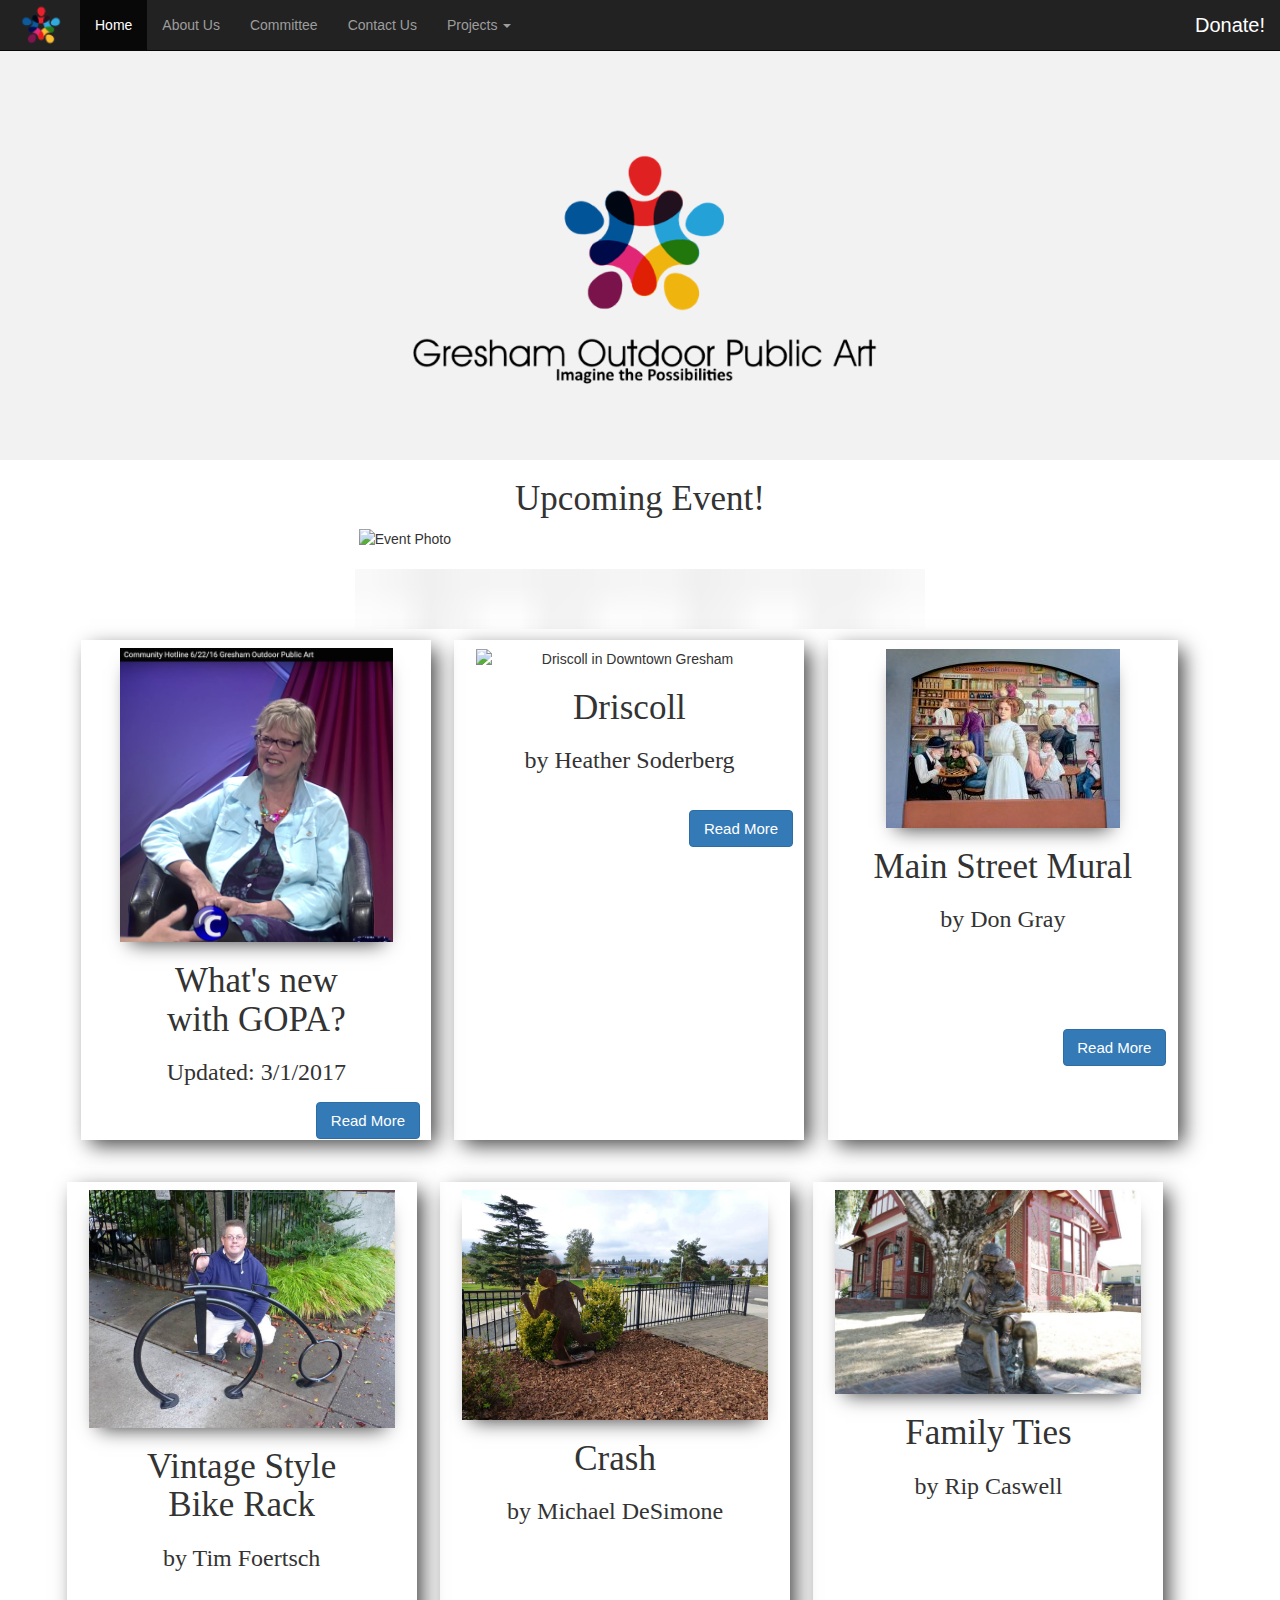
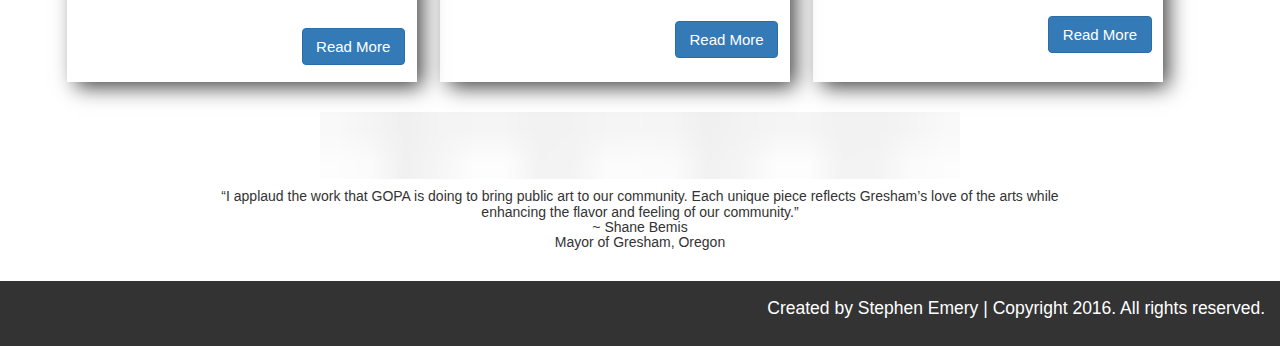
==== index.html @ 6e21274d "Add web optimized images." ====
<!DOCTYPE html>
<html lang="en">
  <head>
    <meta charset="utf-8">
    <meta http-equiv="X-UA-Compatible" content="IE=edge">
    <meta name="viewport" content="width=device-width, initial-scale=1">
    <title>GOPA</title>

    <!-- Bootstrap -->
    <link href="css/bootstrap.min.css" rel="stylesheet">
    <!-- Custom CSS Styling -->
    <link href="css/styles.css" rel="stylesheet">

    <!-- Favicon -->
    <link rel="shortcut icon" href="favicon.ico" type="image/x-icon">
    <link rel="icon" href="favicon.ico" type="image/x-icon">

    <!-- jQuery -->
    <script src="js/jquery-3.1.0.min.js"></script>
    <!-- Bootstrap JS (necessary for Bootstrap's JavaScript plugins) -->
    <script src="js/bootstrap.min.js"></script>
    <!-- Custom JS -->
    <script src="js/scripts.js"></script>

  </head>
  <body>
    <!-- Start Navbar -->
    <nav class="navbar navbar-default navbar-fixed-top navbar-inverse">
      <div class="container-fluid">
        <!-- Brand and toggle get grouped for better mobile display -->
        <div class="navbar-header">
          <button type="button" class="navbar-toggle collapsed" data-toggle="collapse" data-target="#bs-example-navbar-collapse-1" aria-expanded="false">
            <span class="sr-only">Toggle navigation</span>
            <span class="icon-bar"></span>
            <span class="icon-bar"></span>
            <span class="icon-bar"></span>
          </button>
          <a class="navbar-brand" href="index.html" id="icon"><img src="img/icon.png" alt="GOPA Icon" /></a>
        </div>

        <!-- Collect the nav links, forms, and other content for toggling -->
        <div class="collapse navbar-collapse" id="bs-example-navbar-collapse-1">
          <ul class="nav navbar-nav">
            <li class="active"><a href="index.html">Home <span class="sr-only">(current)</span></a></li>
            <li><a href="about.html">About Us</a></li>
            <li><a href="committee.html">Committee</a></li>
            <li><a href="contact.html">Contact Us</a></li>
            <li class="dropdown">
              <a href="#" class="dropdown-toggle" data-toggle="dropdown" role="button" aria-haspopup="true" aria-expanded="false">Projects <span class="caret"></span></a>
              <ul class="dropdown-menu">
                <li><a href="driscoll.html">Driscoll</a></li>
                <li><a href="mural.html">Main Street Mural</a></li>
                <li><a href="bikerack.html">Vintage Style Bike Rack</a></li>
                <li><a href="crash.html">Crash</a></li>
                <li><a href="familyties.html">Family Ties</a></li>
                <li role="separator" class="divider"></li>
                <li><a href="whatsnewwithgopa.html">What's new with GOPA?</a></li>
              </ul>
            </li>
          </ul>
          <ul class="nav navbar-nav navbar-right">
            <li><a href="donate.html" id="donate">Donate!</a></li>
          </ul>
        </div><!-- /.navbar-collapse -->
      </div><!-- /.container-fluid -->
    </nav>
    <!-- End Navbar -->

    <!-- Start Header -->
    <div id="header">
    </div>
    <!-- End Header -->

    <!-- Start Body -->
    <div class="container">
      <div class="row"> <!-- Start Events Section-->
        <div class="col-md-2"></div>
        <div class="col-md-8" id="event">
          <h2 class="text-center">Upcoming Event!</h2>
          <img src="img/funkyjunque.png" alt="Event Photo" id="event-photo" />
          <br>
        </div>
        <div class="col-md-2"></div>
      </div><!-- End Events Section -->
      <img src="img/divider.png" alt="Page Divider" id="divider"/>
      <!-- Projects Section-->
      <div class="col-md-4 text-center">
        <img src="img/judyonhotline.png" alt="Photo of Judy on Community Hotline" />
        <h2>What's new <br>with GOPA?</h2>
        <h3>Updated: 3/1/2017</h3>
        <a href="whatsnewwithgopa.html" class="btn btn-primary">Read More</a>
      </div>
      <div class="row">
        <div class="col-md-4 text-center">
          <img src="img/driscoll.jpg" alt="Driscoll in Downtown Gresham" />
          <h2>Driscoll</h2>
          <h3>by Heather Soderberg</h3>
          <br>
          <a href="driscoll.html" class="btn btn-primary">Read More</a>
        </div>
        <div class="col-md-4 text-center">
          <img src="img/mural.jpg" alt="Photo of Mural on Main Street" />
          <h2>Main Street Mural</h2>
          <h3>by Don Gray</h3>
          <br>
          <br>
          <br>
          <br>
          <a href="mural.html" class="btn btn-primary">Read More</a>
        </div>
        <div class="col-md-4 text-center">
          <img src="img/bikerack.jpg" alt="Bike Rack in Downtown Gresham" />
          <h2>Vintage Style<br>Bike Rack</h2>
          <h3>by Tim Foertsch</h3>
          <br>
          <br>
          <a href="bikerack.html" class="btn btn-primary">Read More</a>
        </div>
        <div class="col-md-4 text-center">
          <img src="img/crash.jpg" alt="Crash Statue in Downtown Gresham" />
          <h2>Crash</h2>
          <h3>by Michael DeSimone</h3>
          <br>
          <br>
          <br>
          <br>
          <a href="crash.html" class="btn btn-primary">Read More</a>
        </div>
        <div class="col-md-4 text-center">
          <img src="img/familyties.jpg" alt="Family Ties in Downtown Gresham" />
          <h2>Family Ties</h2>
          <h3>by Rip Caswell</h3>
          <br>
          <br>
          <br>
          <br>
          <br>
          <a href="familyties.html" class="btn btn-primary">Read More</a>
        </div>
      </div><!-- row div close -->
    </div><!-- container div close -->

    <img src="img/divider.png" alt="Page Divider" id="divider"/>
    <div class="row"> <!-- Start Quotes Section-->
      <div class="col-md-2"></div>
      <div class="col-md-8" id="quote">
        <h5 class="text-center">“I applaud the work that GOPA is doing to bring    public art to our community. Each unique piece reflects Gresham’s love of the arts while enhancing the flavor and feeling of our community.”
          <br>
        ~ Shane Bemis
          <br>
          Mayor of Gresham, Oregon
        </h5>
      </div>
      <div class="col-md-2"></div>
    </div><!-- End Quotes Section -->
    <br>
    <!-- End Body -->

    <!-- Footer -->
    <div class="footer">
      <p class="text-right">Created by Stephen Emery | Copyright 2016. All rights reserved.</p>
    </div>
    <!-- End Footer -->
  </body>
</html>
---- css/styles.css ----
/*Quick Access Event Code */
/*#event {
  display: none;
}*/

/* Main Code */
#header {
  text-align: center;
  background: url('../img/header.png') no-repeat center;
  background-size: cover;
  padding: 230px;
  color: white;
  -webkit-box-shadow: inset -7px -9px 300px 500px rgba(0,0,0,0.05);
  -moz-box-shadow: inset -7px -9px 300px 500px rgba(0,0,0,0.05);
  box-shadow: inset -7px -9px 300px 500px rgba(0,0,0,0.05);
}

#icon img {
  width: 50px;
}

.navbar-brand {
    height: 50px;
    padding: 2px 15px;
}

h2 {
  font-size: 3.5rem;
  font-family: serif;
}

h1,
#subtitle {
  text-shadow: 1px 2px 0px rgba(0, 0, 0, 1);
}*/

.titlebar {
  display: inline-block;
  margin: auto 0;
  width: 65%;
}

h3 {
  font-family: cursive;
}

/*Column Design*/
.col-md-4 {
  height: 500px;
  width: 350px;
  float: left;
  margin: 1% 1% 30px;
  padding: 5px;
  -webkit-box-shadow: 7px 7px 20px -2px rgba(0,0,0,0.75);
  -moz-box-shadow: 7px 7px 20px -2px rgba(0,0,0,0.75);
  box-shadow: 7px 7px 20px -2px rgba(0,0,0,0.75);
}

.col-md-4 img,
.body img {
  display: block;
  margin: 1% auto 2%;
  max-width: 90%;
  max-height: 60%;
  -webkit-box-shadow: 0px 11px 19px -10px rgba(0,0,0,0.75);
  -moz-box-shadow: 0px 11px 19px -10px rgba(0,0,0,0.75);
  box-shadow: 0px 11px 19px -10px rgba(0,0,0,0.75);
}

.col-md-4 a {
  float: right;
  font-size: 1.5rem;
  padding: 2% 4%;
  margin: 2%;
}

/*Donate Button*/
#donate {
  font-size: 2rem;
  color: #fff;
}

/*Divider*/
#divider {
  display: block;
  margin: 0 auto;
  width: 50%;
}

#event-photo {
  max-width: 900px;
  width: 75%;
  display: block;
  margin: 0 auto;
}


/*Body Setup*/
.body {
  margin: 1.5% 0 30px;
  padding: 3%;
  -webkit-box-shadow: 7px 7px 20px -2px rgba(0,0,0,0.75);
  -moz-box-shadow: 7px 7px 20px -2px rgba(0,0,0,0.75);
  box-shadow: 7px 7px 20px -2px rgba(0,0,0,0.75);
}

p {
  font-size: 1.75rem;
}

.center {
  display: block;
  margin: 0 auto;
}

iframe {
  width: 80%;
  height: 315px;
}

.committee {
  font-family: serif;
}

/* Footer Design */
.footer {
  background-color: #333;
  color: #fff;
  padding: 15px;
}

/* Media Queries: To fix index.html formating. */
@media (min-width: 320px) and (max-width: 409px) {
  .col-md-4 {
    width: 300px;
  }
  .col-md-8 {
    width: 85%;
    padding-left: 15%;
  }
  #header {
    background-size: contain;
    padding: 150px 5px 5px 8px;
  }
}

@media (min-width: 410px) and (max-width: 470px) {
  .col-md-4 {
    margin-left: 10%;
  }
  .col-md-8 {
    width: 85%;
    padding-left: 15%;
  }
  #header {
    background-size: contain;
    padding: 200px 5px 5px 8px;
  }
}

@media (min-width: 470px) and (max-width: 729px) {
  .col-md-4 {
    margin-left: 20%
  }
  .col-md-8 {
    width: 85%;
    padding-left: 15%;
  }
}

@media (min-width: 991px) and (max-width: 1199px) {
  .col-md-4:nth-child(odd) {
    margin-left: 10%
  }
  .col-md-8 {
    width: 85%;
    padding-left: 15%;
  }
}
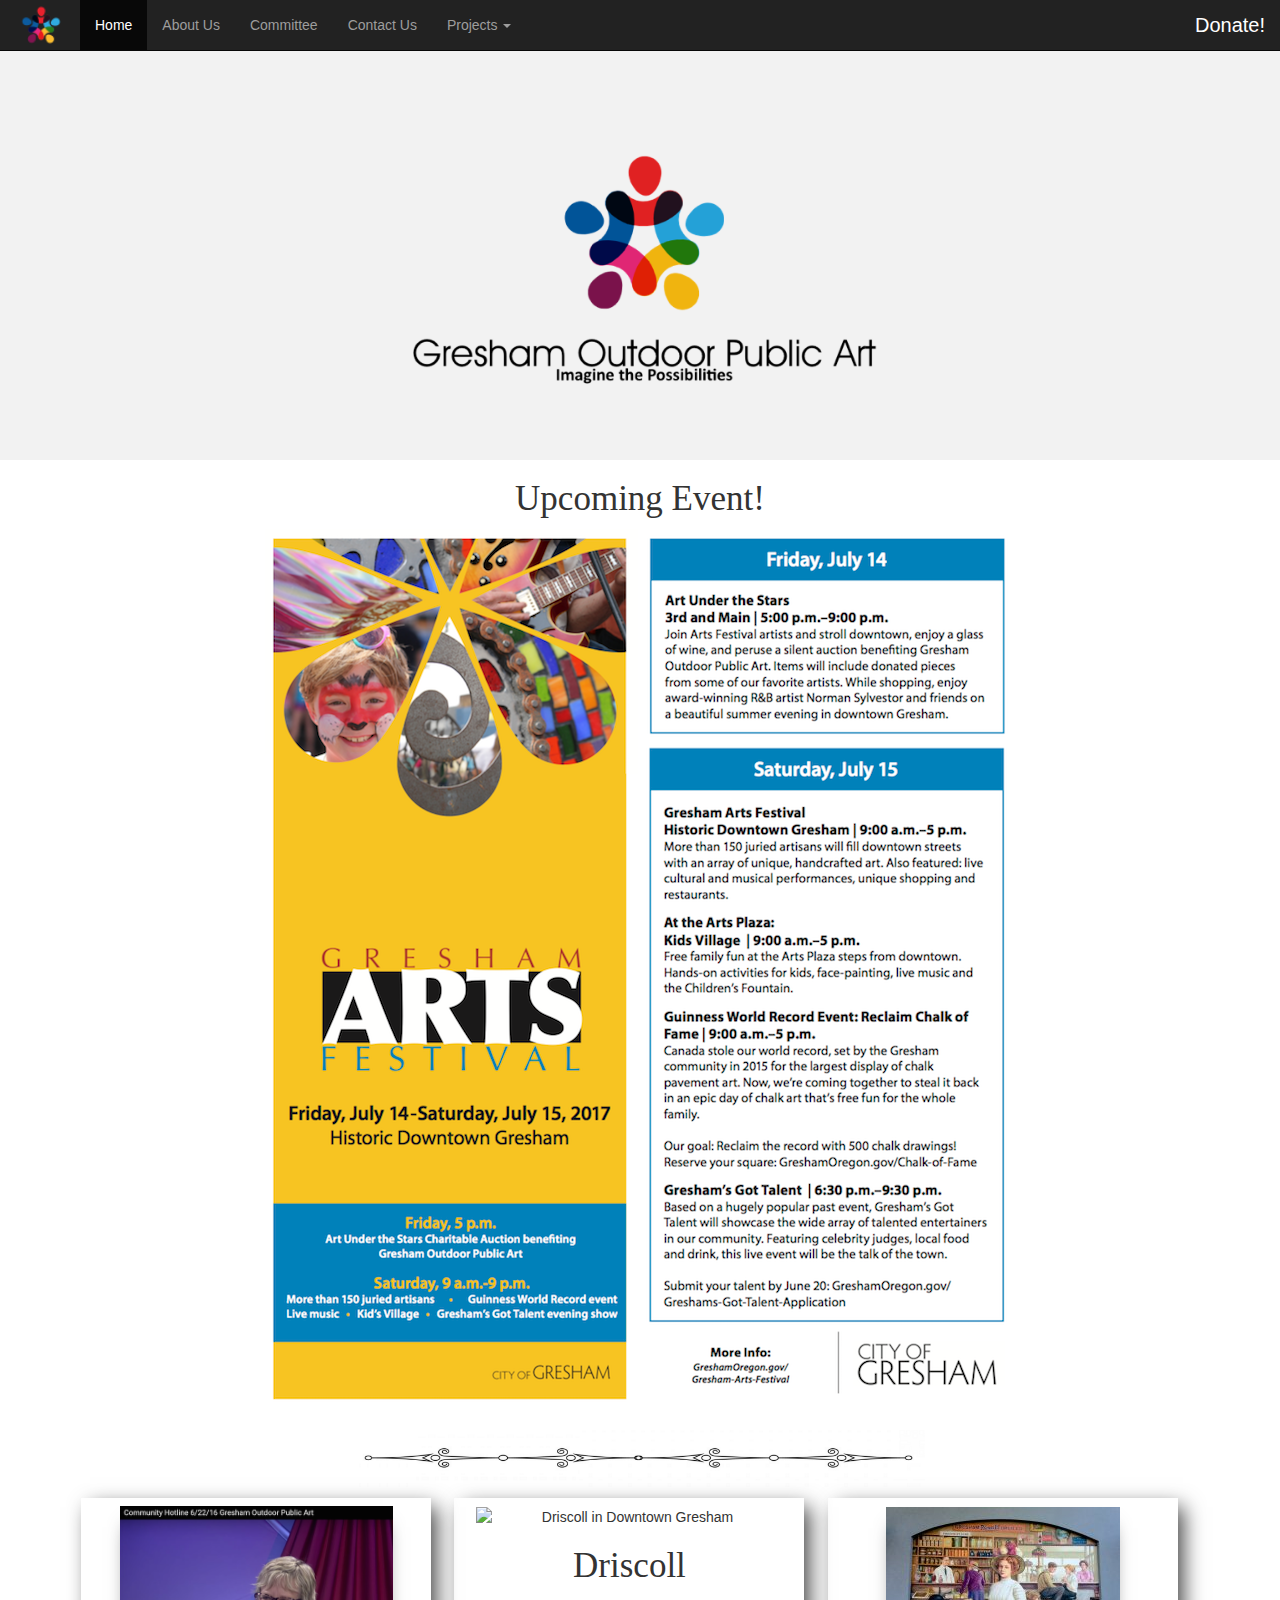
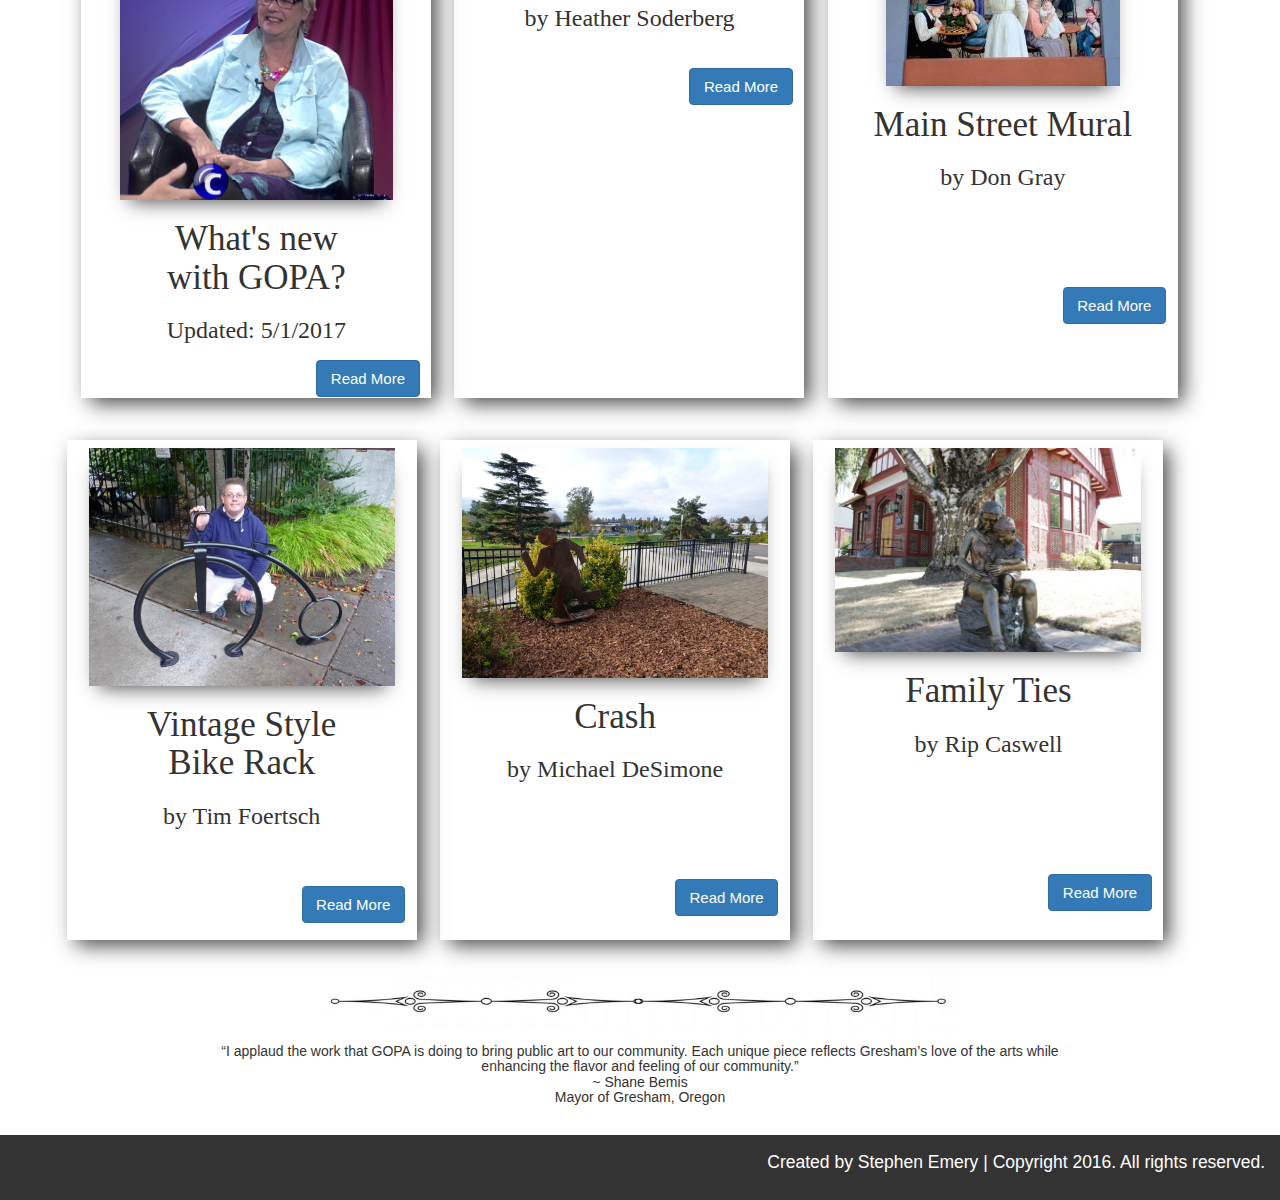
==== commit a9226f5e: "Update event photo." ====
--- a/index.html
+++ b/index.html
@@ -77,7 +77,7 @@
         <div class="col-md-2"></div>
         <div class="col-md-8" id="event">
           <h2 class="text-center">Upcoming Event!</h2>
-          <img src="img/funkyjunque.png" alt="Event Photo" id="event-photo" />
+          <img src="img/artsfestivalsmall.png" alt="Event Photo" id="event-photo" />
           <br>
         </div>
         <div class="col-md-2"></div>
@@ -87,7 +87,7 @@
       <div class="col-md-4 text-center">
         <img src="img/judyonhotline.png" alt="Photo of Judy on Community Hotline" />
         <h2>What's new <br>with GOPA?</h2>
-        <h3>Updated: 3/1/2017</h3>
+        <h3>Updated: 5/1/2017</h3>
         <a href="whatsnewwithgopa.html" class="btn btn-primary">Read More</a>
       </div>
       <div class="row">
--- a/css/styles.css
+++ b/css/styles.css
@@ -89,7 +89,7 @@
 
 #event-photo {
   max-width: 900px;
-  width: 75%;
+  width: 100%;
   display: block;
   margin: 0 auto;
 }
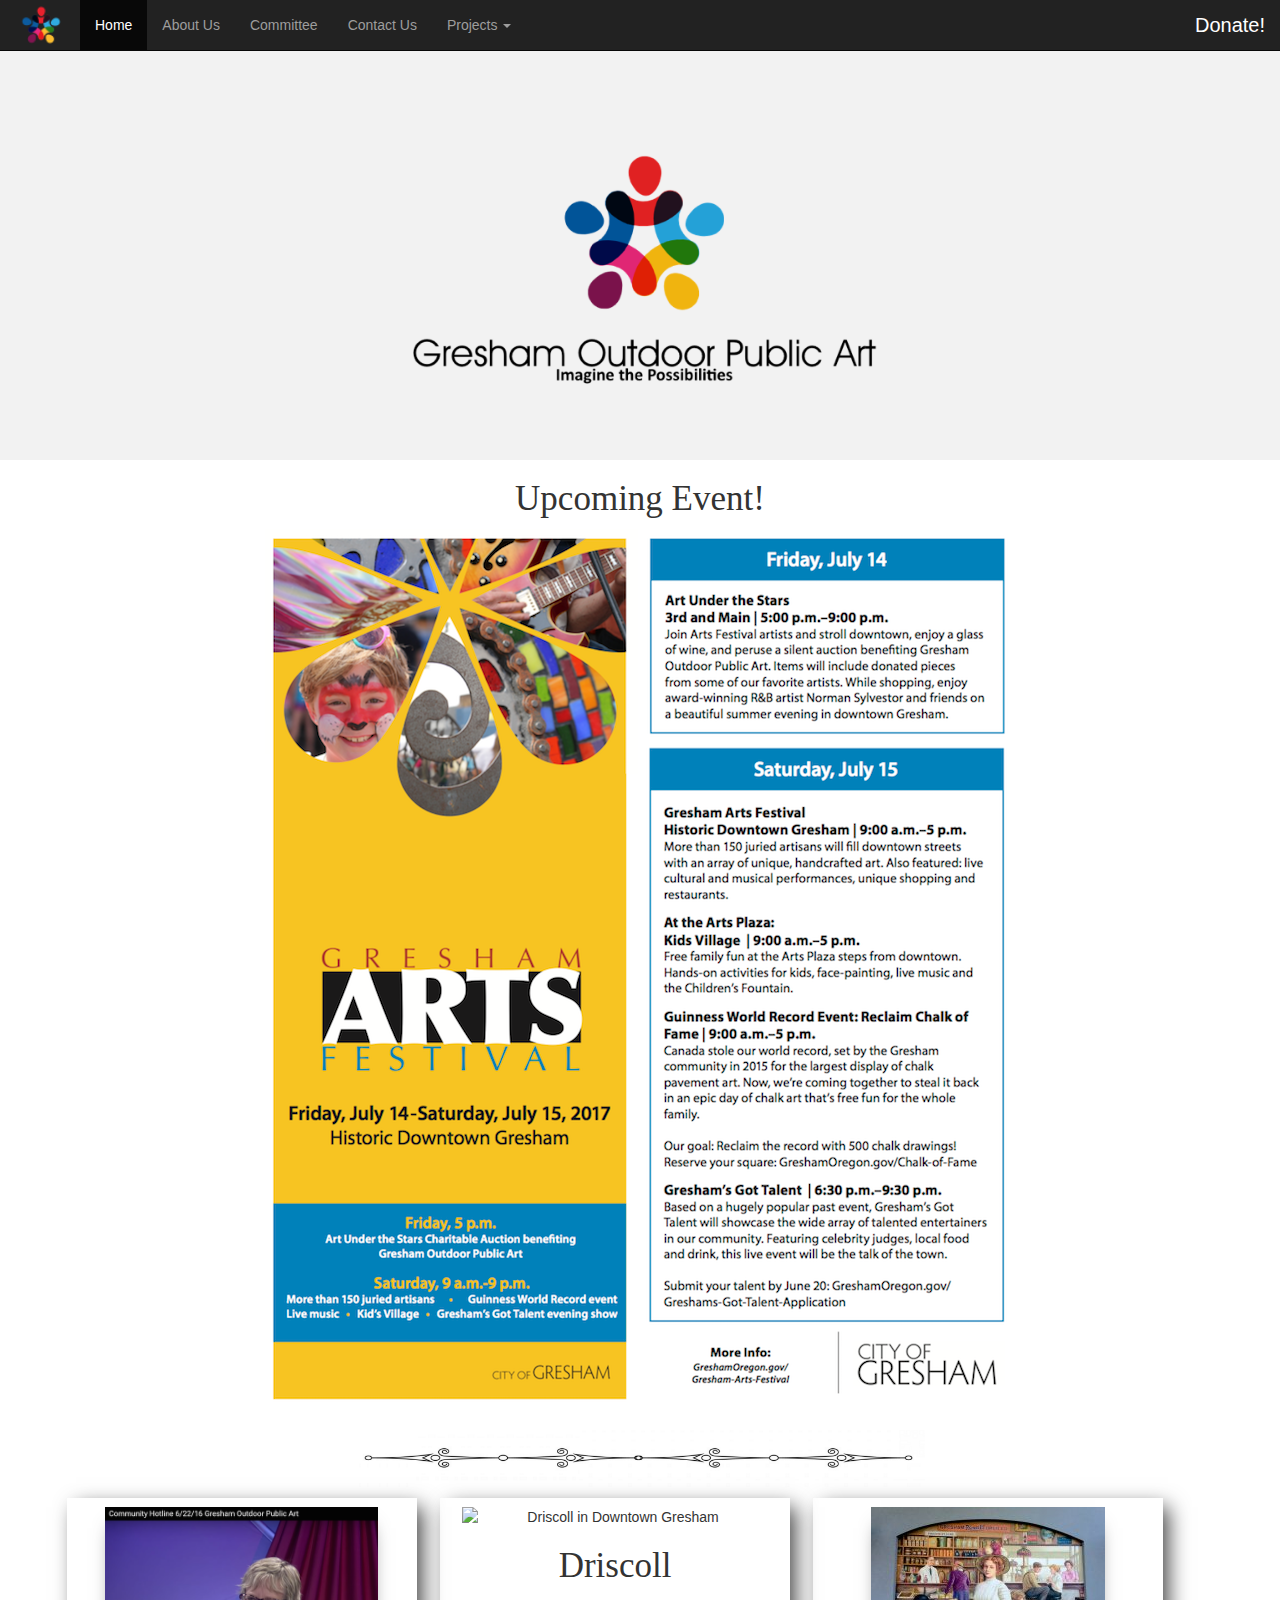
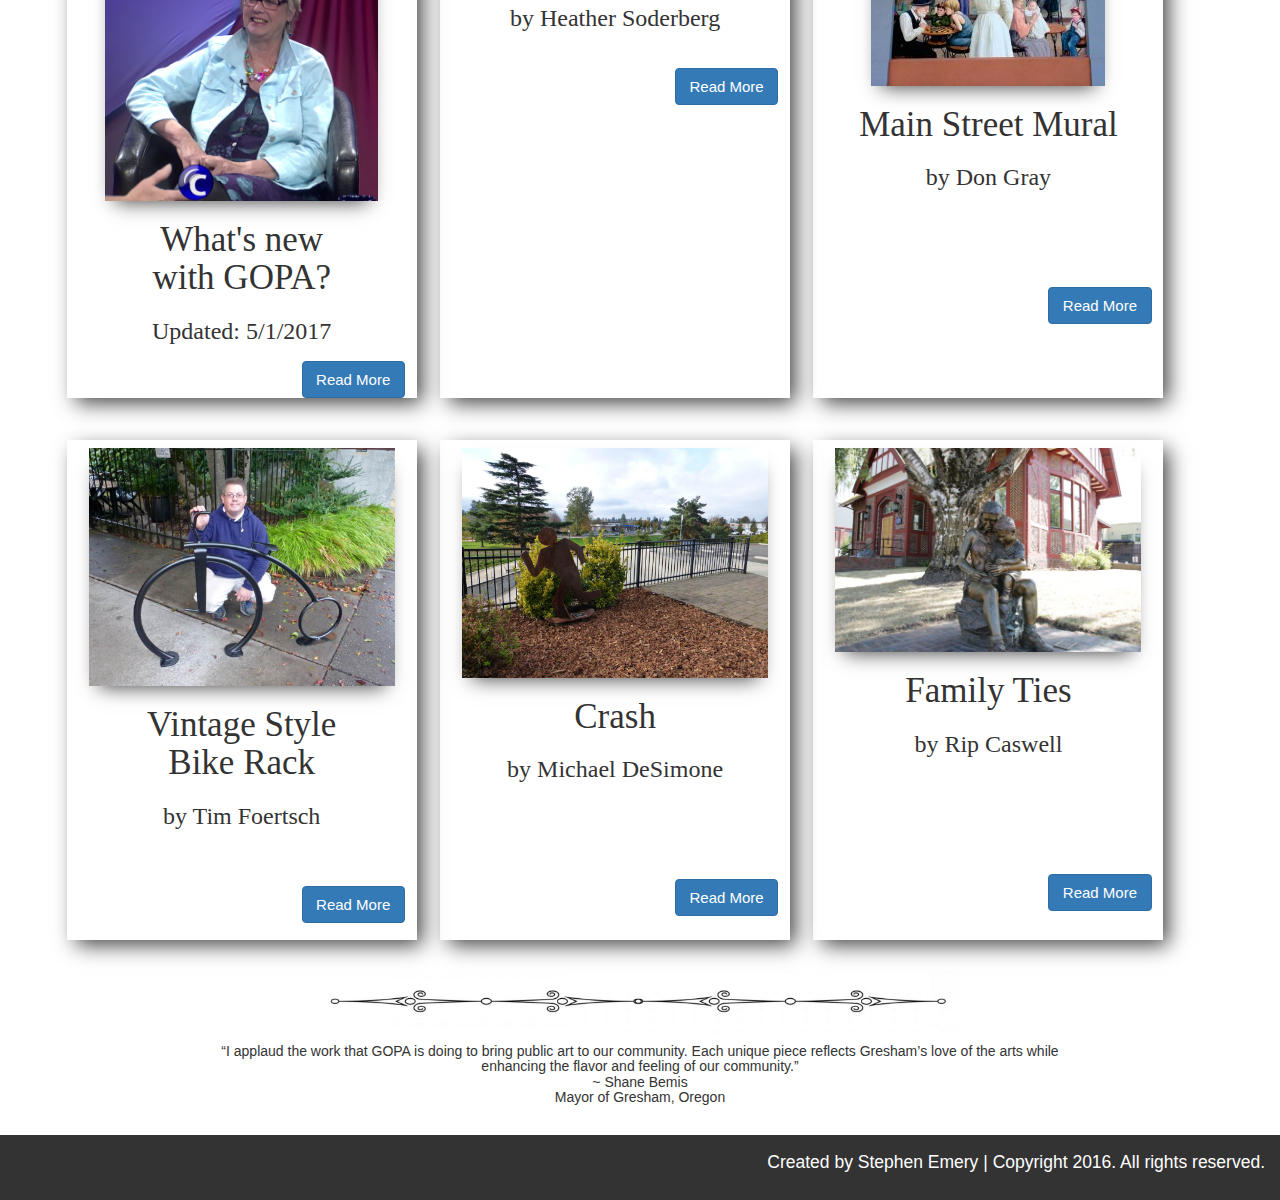
==== commit 69b14e27: "Move 1st project into row." ====
--- a/index.html
+++ b/index.html
@@ -84,13 +84,13 @@
       </div><!-- End Events Section -->
       <img src="img/divider.png" alt="Page Divider" id="divider"/>
       <!-- Projects Section-->
-      <div class="col-md-4 text-center">
-        <img src="img/judyonhotline.png" alt="Photo of Judy on Community Hotline" />
-        <h2>What's new <br>with GOPA?</h2>
-        <h3>Updated: 5/1/2017</h3>
-        <a href="whatsnewwithgopa.html" class="btn btn-primary">Read More</a>
-      </div>
       <div class="row">
+        <div class="col-md-4 text-center">
+          <img src="img/judyonhotline.png" alt="Photo of Judy on Community Hotline" />
+          <h2>What's new <br>with GOPA?</h2>
+          <h3>Updated: 5/1/2017</h3>
+          <a href="whatsnewwithgopa.html" class="btn btn-primary">Read More</a>
+        </div>
         <div class="col-md-4 text-center">
           <img src="img/driscoll.jpg" alt="Driscoll in Downtown Gresham" />
           <h2>Driscoll</h2>
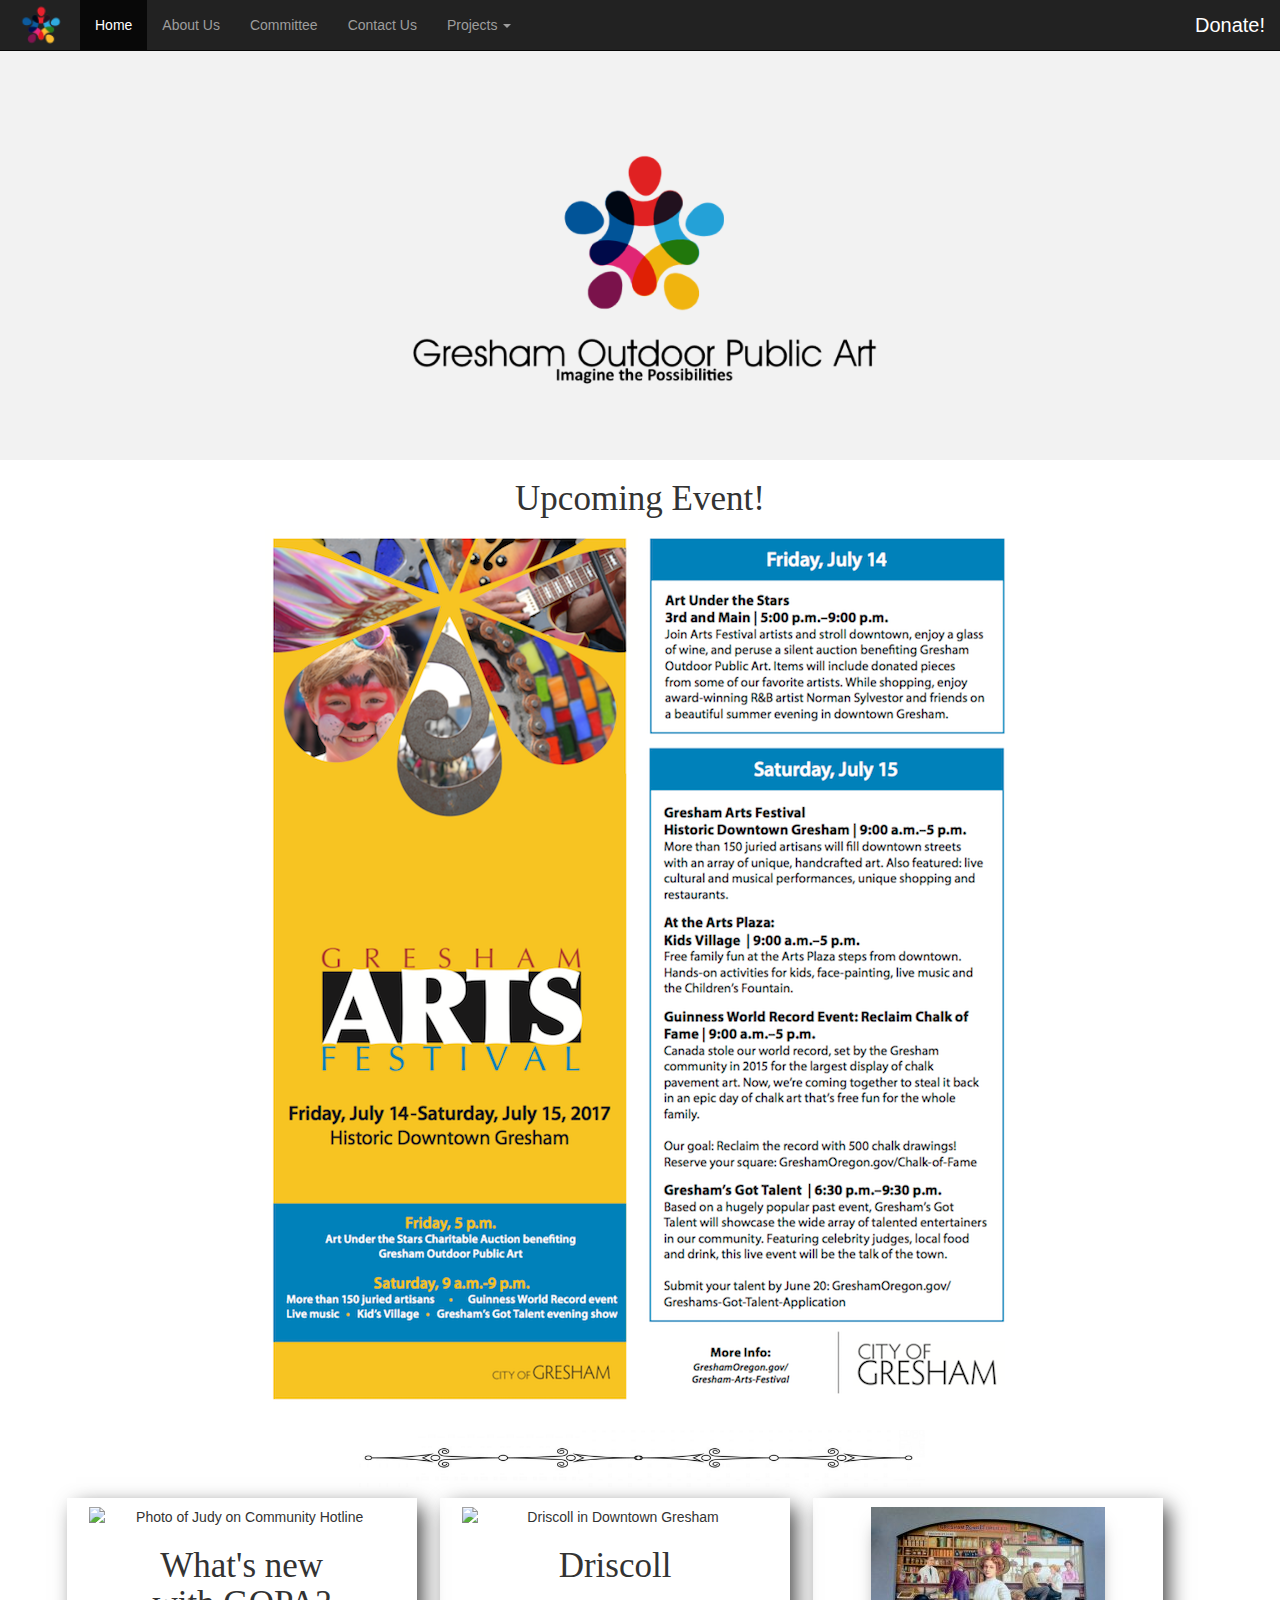
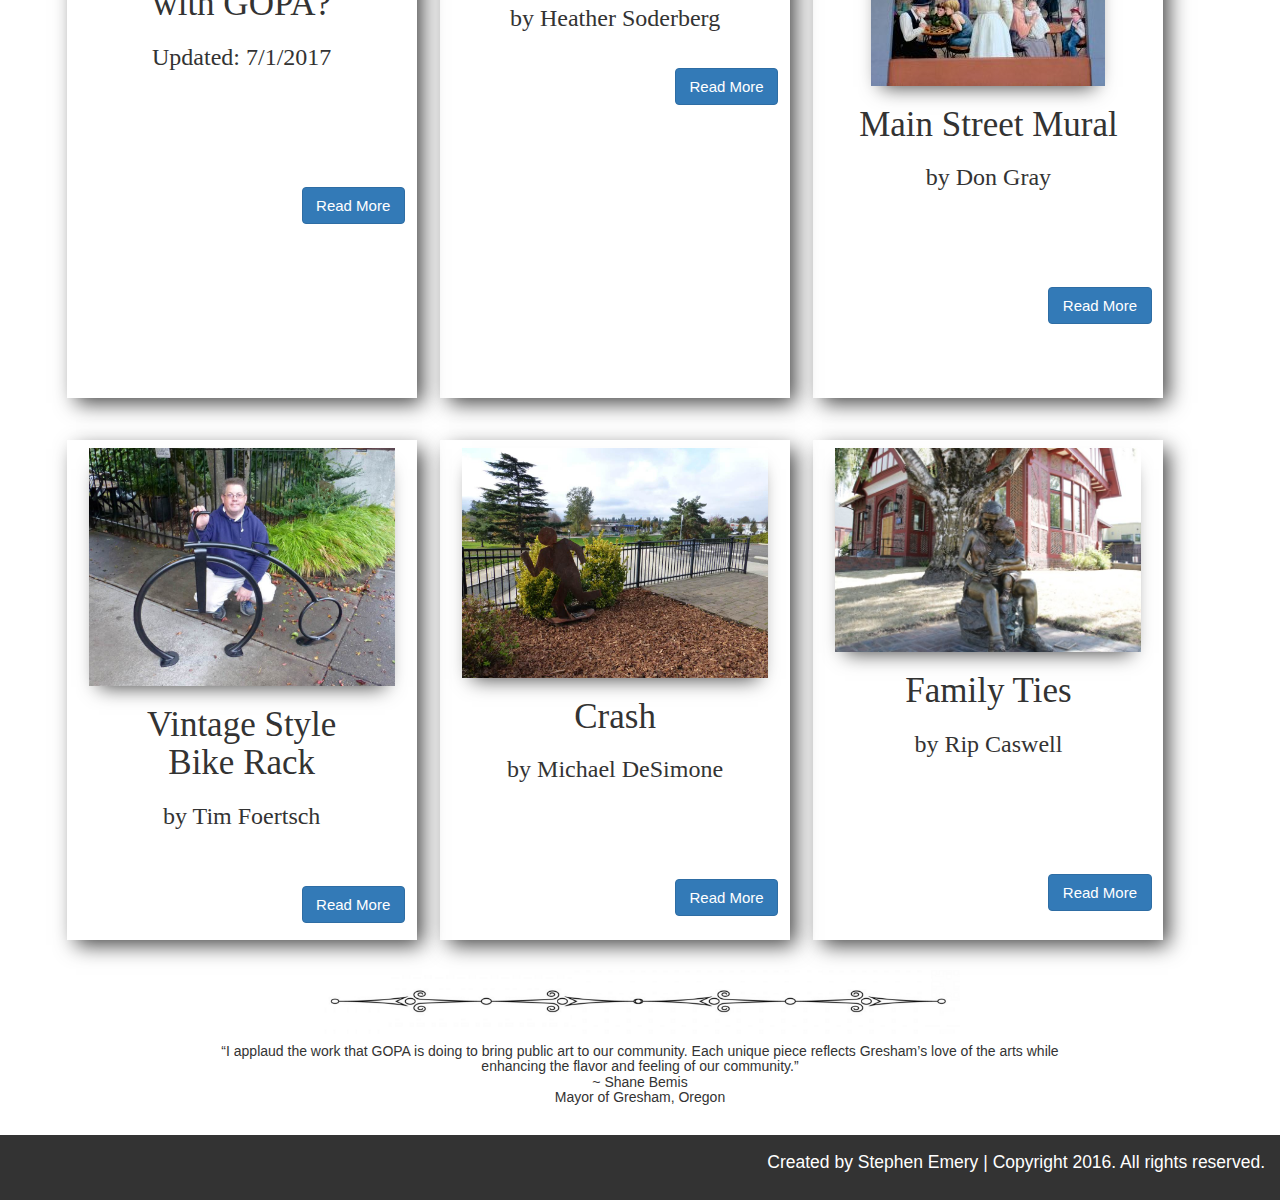
==== commit 3b57af14: "Update what's new with GOPA page with new interview." ====
--- a/index.html
+++ b/index.html
@@ -86,9 +86,14 @@
       <!-- Projects Section-->
       <div class="row">
         <div class="col-md-4 text-center">
-          <img src="img/judyonhotline.png" alt="Photo of Judy on Community Hotline" />
+          <img src="img/communityhotlinejune28th2017.png" alt="Photo of Judy on Community Hotline" />
           <h2>What's new <br>with GOPA?</h2>
-          <h3>Updated: 5/1/2017</h3>
+          <h3>Updated: 7/1/2017</h3>
+          <br>
+          <br>
+          <br>
+          <br>
+          <br>
           <a href="whatsnewwithgopa.html" class="btn btn-primary">Read More</a>
         </div>
         <div class="col-md-4 text-center">
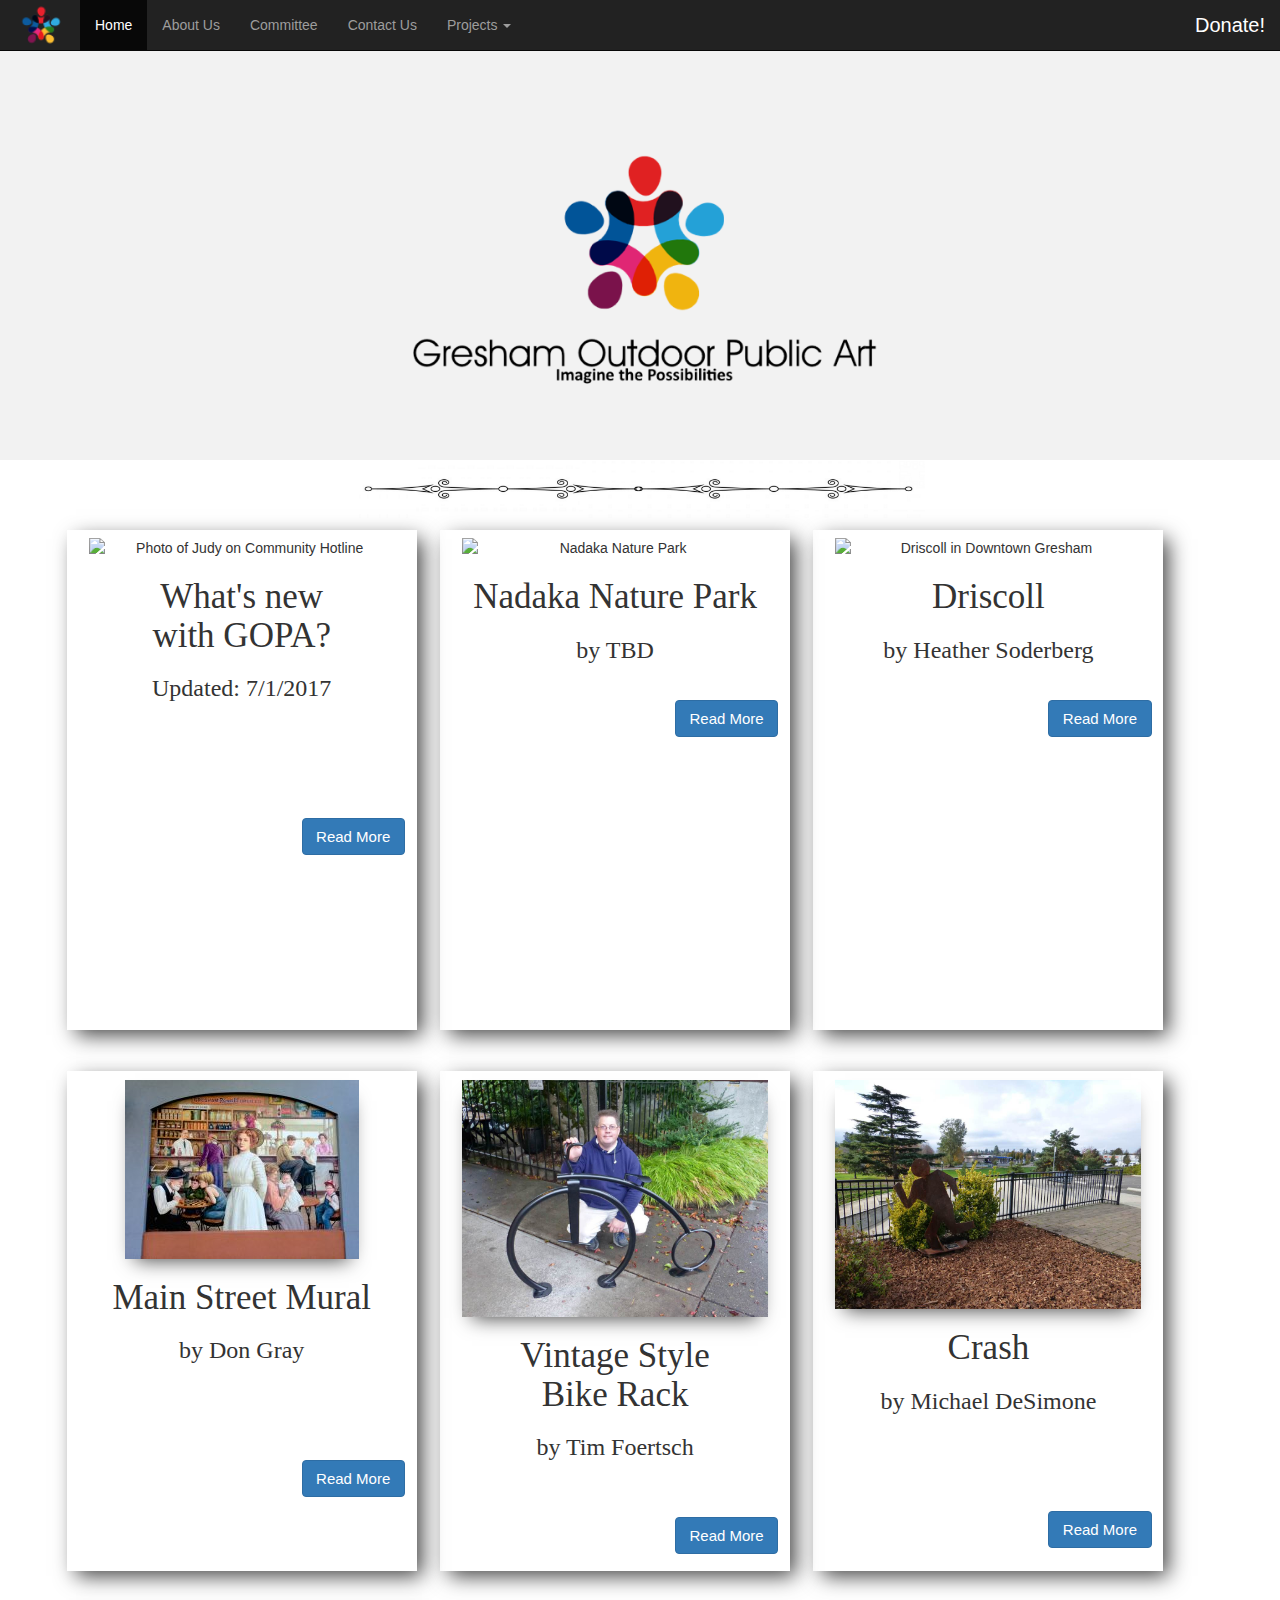
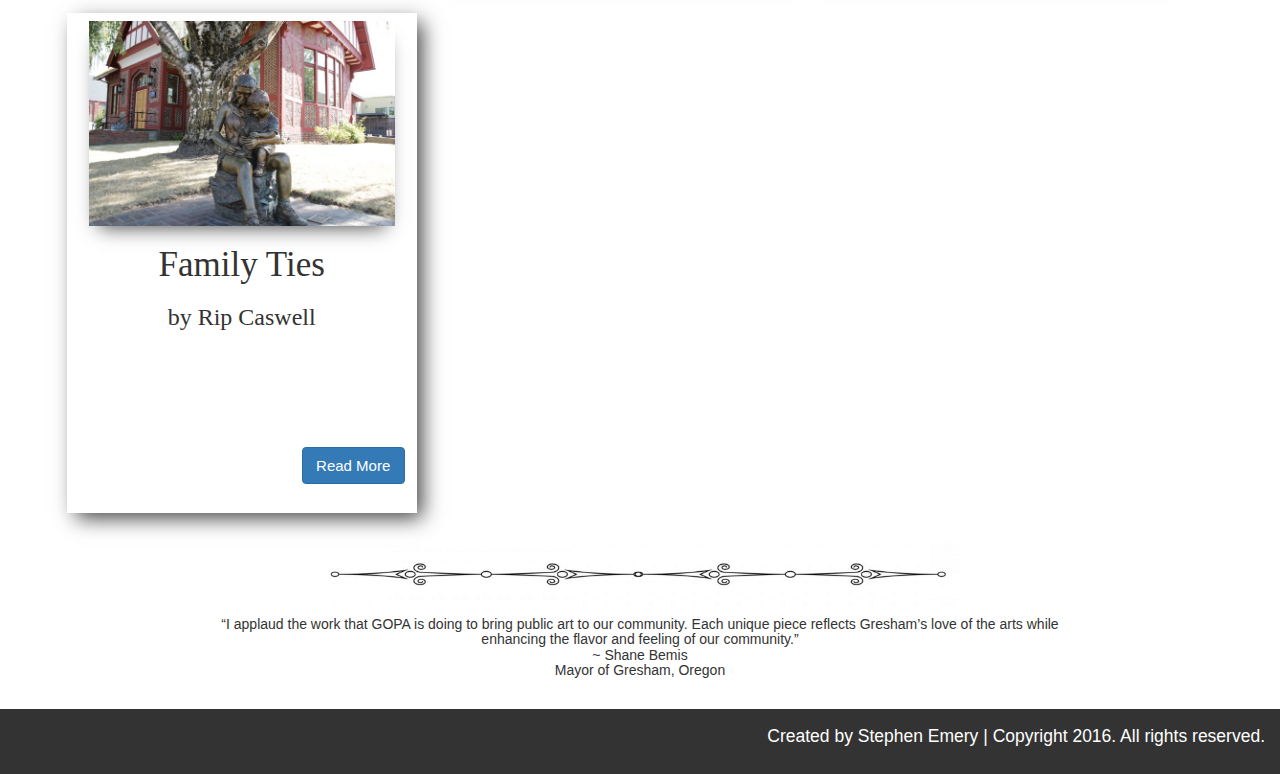
==== commit 67998651: "Add Nadaka Park to menu." ====
--- a/index.html
+++ b/index.html
@@ -48,6 +48,7 @@
             <li class="dropdown">
               <a href="#" class="dropdown-toggle" data-toggle="dropdown" role="button" aria-haspopup="true" aria-expanded="false">Projects <span class="caret"></span></a>
               <ul class="dropdown-menu">
+                <li><a href="nadakanaturepark.html">Nadaka Nature Park</a></li>
                 <li><a href="driscoll.html">Driscoll</a></li>
                 <li><a href="mural.html">Main Street Mural</a></li>
                 <li><a href="bikerack.html">Vintage Style Bike Rack</a></li>
@@ -95,6 +96,13 @@
           <br>
           <br>
           <a href="whatsnewwithgopa.html" class="btn btn-primary">Read More</a>
+        </div>
+        <div class="col-md-4 text-center">
+          <img src="img/driscoll.jpg" alt="Nadaka Nature Park" />
+          <h2>Nadaka Nature Park</h2>
+          <h3>by TBD</h3>
+          <br>
+          <a href="nadakanaturepark.html" class="btn btn-primary">Read More</a>
         </div>
         <div class="col-md-4 text-center">
           <img src="img/driscoll.jpg" alt="Driscoll in Downtown Gresham" />
--- a/css/styles.css
+++ b/css/styles.css
@@ -1,7 +1,7 @@
  /*Quick Access Event Code */
-/*#event {
+#event {
   display: none;
-}*/
+}
 
 /* Main Code */
 #header {
@@ -177,3 +177,13 @@
     padding-left: 15%;
   }
 }
+
+/* This fixes position on small screens on What's New With GOPA Page*/
+@media (min-width: 320px) and (max-width: 760px) {
+  .body {
+    display: block;
+    margin: 0 auto;
+    width: 85%;
+    margin-bottom: 4%;
+  }
+}
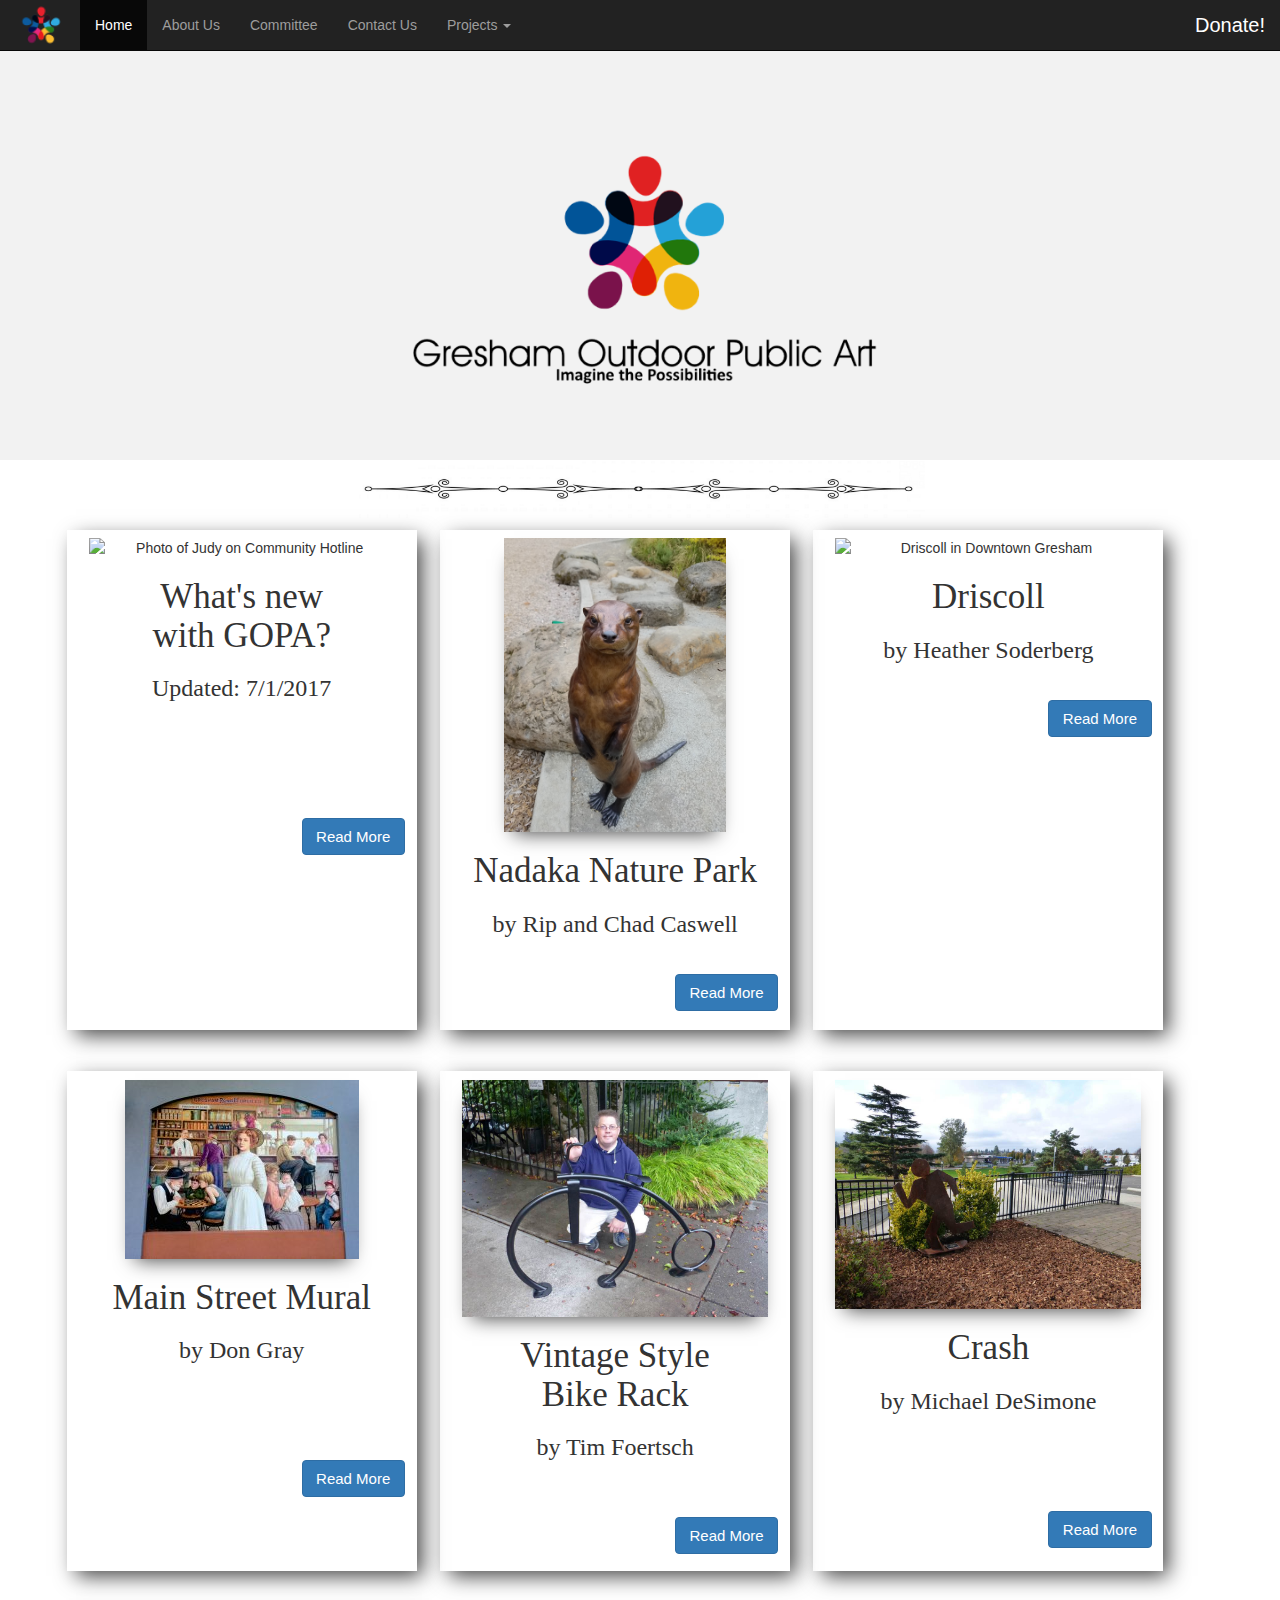
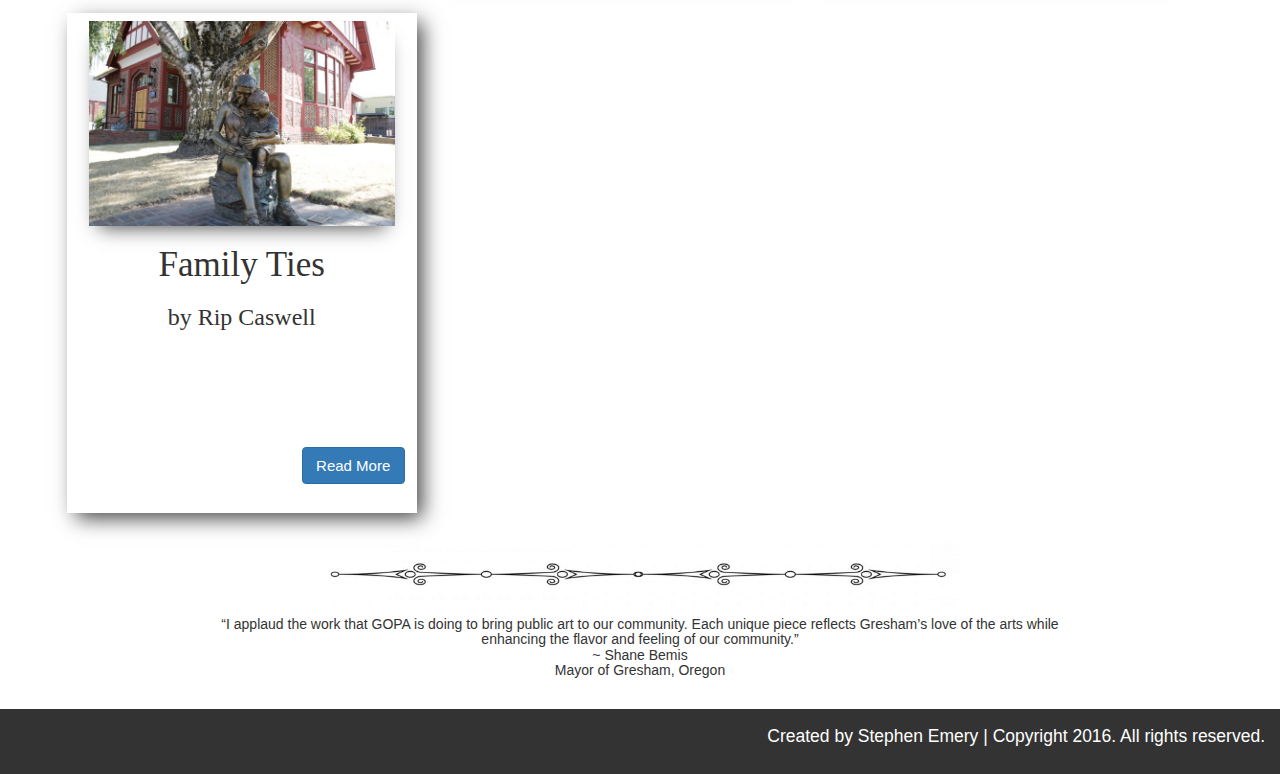
==== commit d3b5e4e8: "Merge pull request #10 from Mehequanna/nadaka-park" ====
--- a/index.html
+++ b/index.html
@@ -98,9 +98,9 @@
           <a href="whatsnewwithgopa.html" class="btn btn-primary">Read More</a>
         </div>
         <div class="col-md-4 text-center">
-          <img src="img/driscoll.jpg" alt="Nadaka Nature Park" />
+          <img src="img/nadaka/slider.jpg" alt="Slider at Nadaka Nature Park" />
           <h2>Nadaka Nature Park</h2>
-          <h3>by TBD</h3>
+          <h3>by Rip and Chad Caswell</h3>
           <br>
           <a href="nadakanaturepark.html" class="btn btn-primary">Read More</a>
         </div>
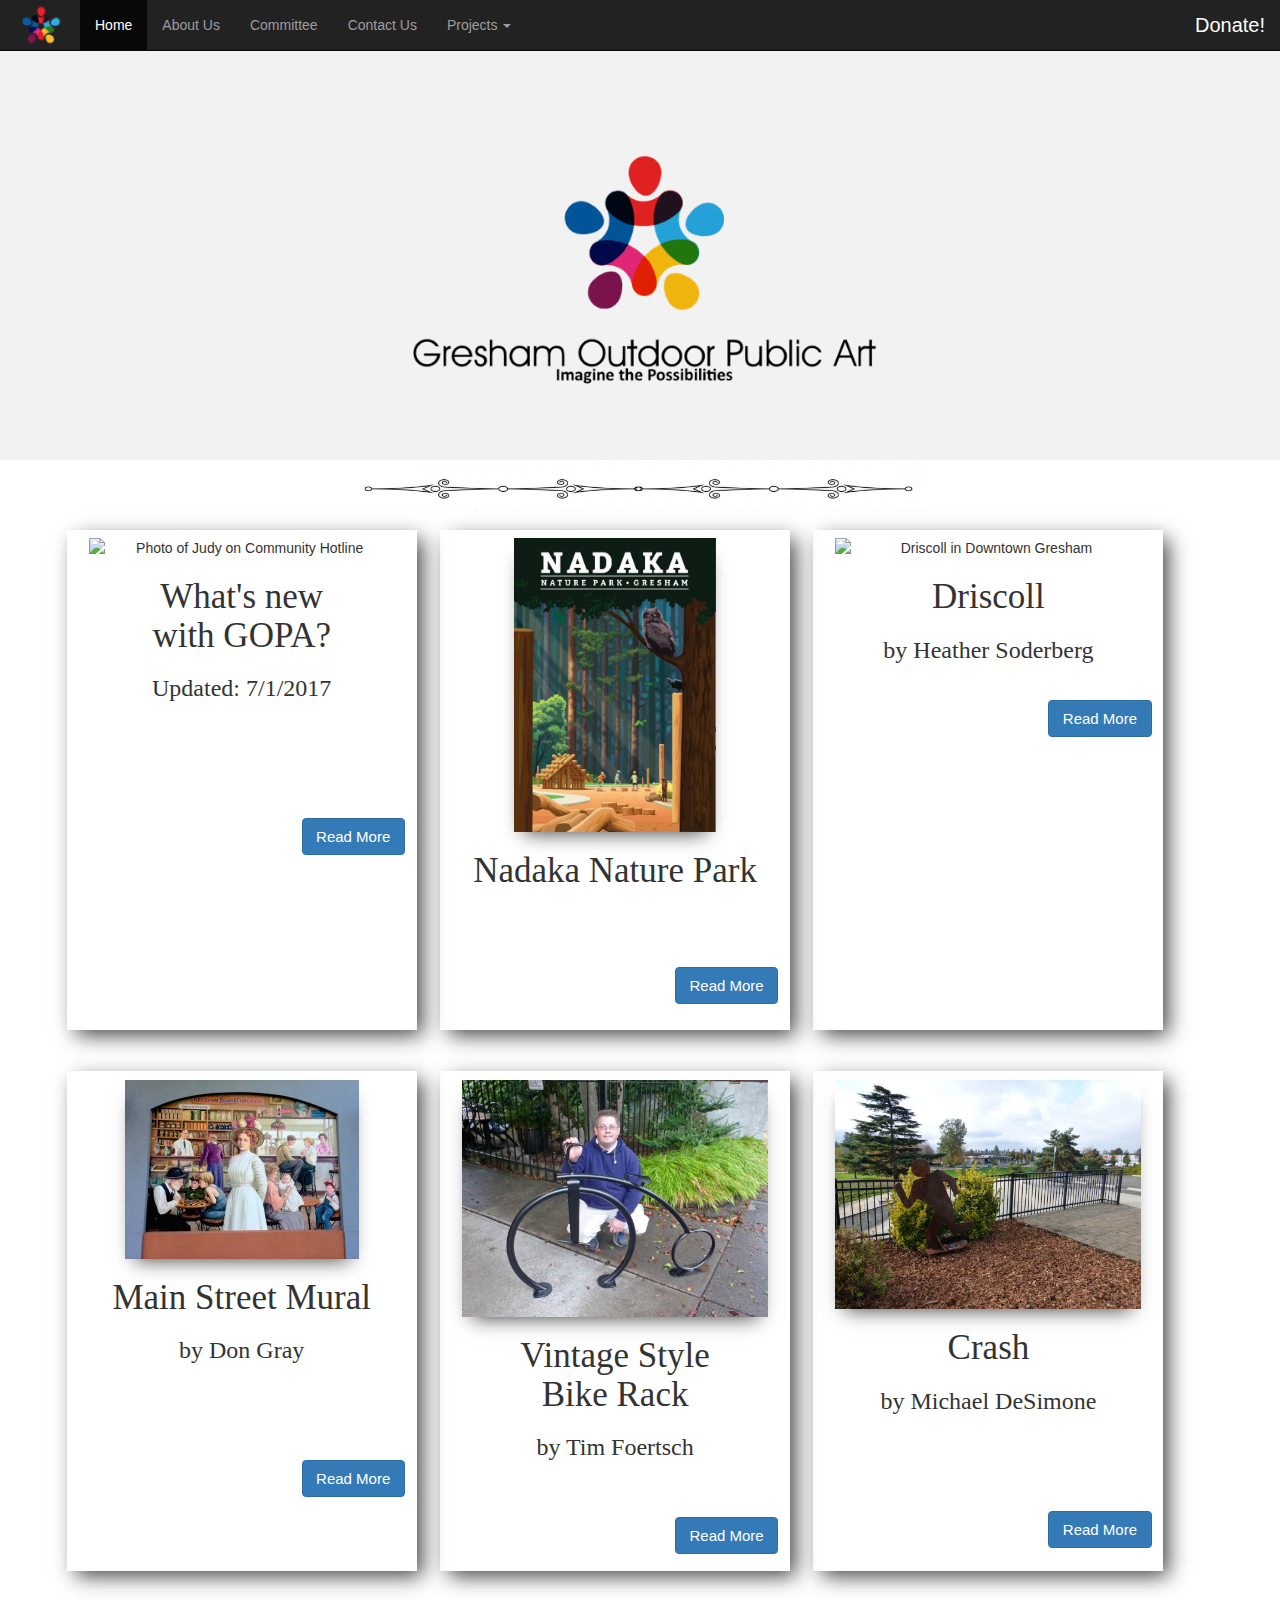
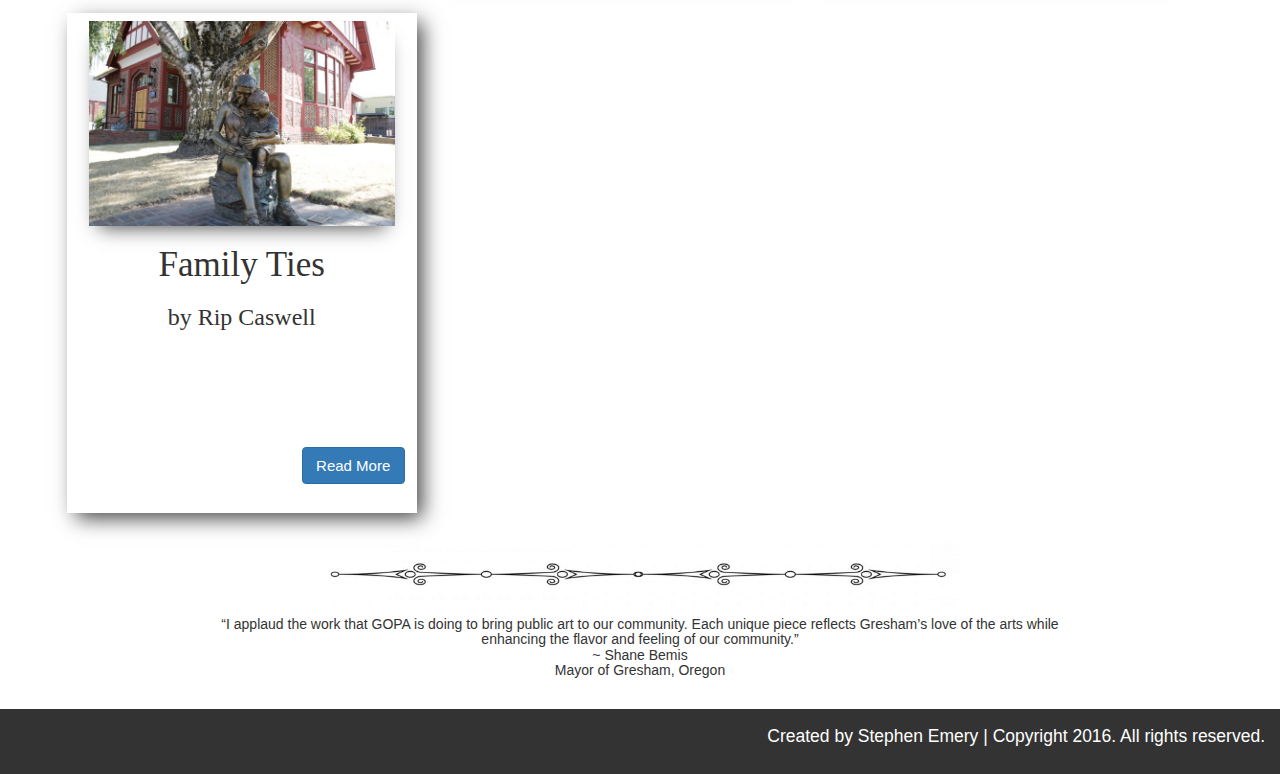
==== commit a6b8186c: "Add new postcard to index.html." ====
--- a/index.html
+++ b/index.html
@@ -98,9 +98,10 @@
           <a href="whatsnewwithgopa.html" class="btn btn-primary">Read More</a>
         </div>
         <div class="col-md-4 text-center">
-          <img src="img/nadaka/slider.jpg" alt="Slider at Nadaka Nature Park" />
+          <img src="img/nadaka/nadakapark.jpg" alt="Nadaka Nature Park Postcard" />
           <h2>Nadaka Nature Park</h2>
-          <h3>by Rip and Chad Caswell</h3>
+          <br>
+          <br>
           <br>
           <a href="nadakanaturepark.html" class="btn btn-primary">Read More</a>
         </div>
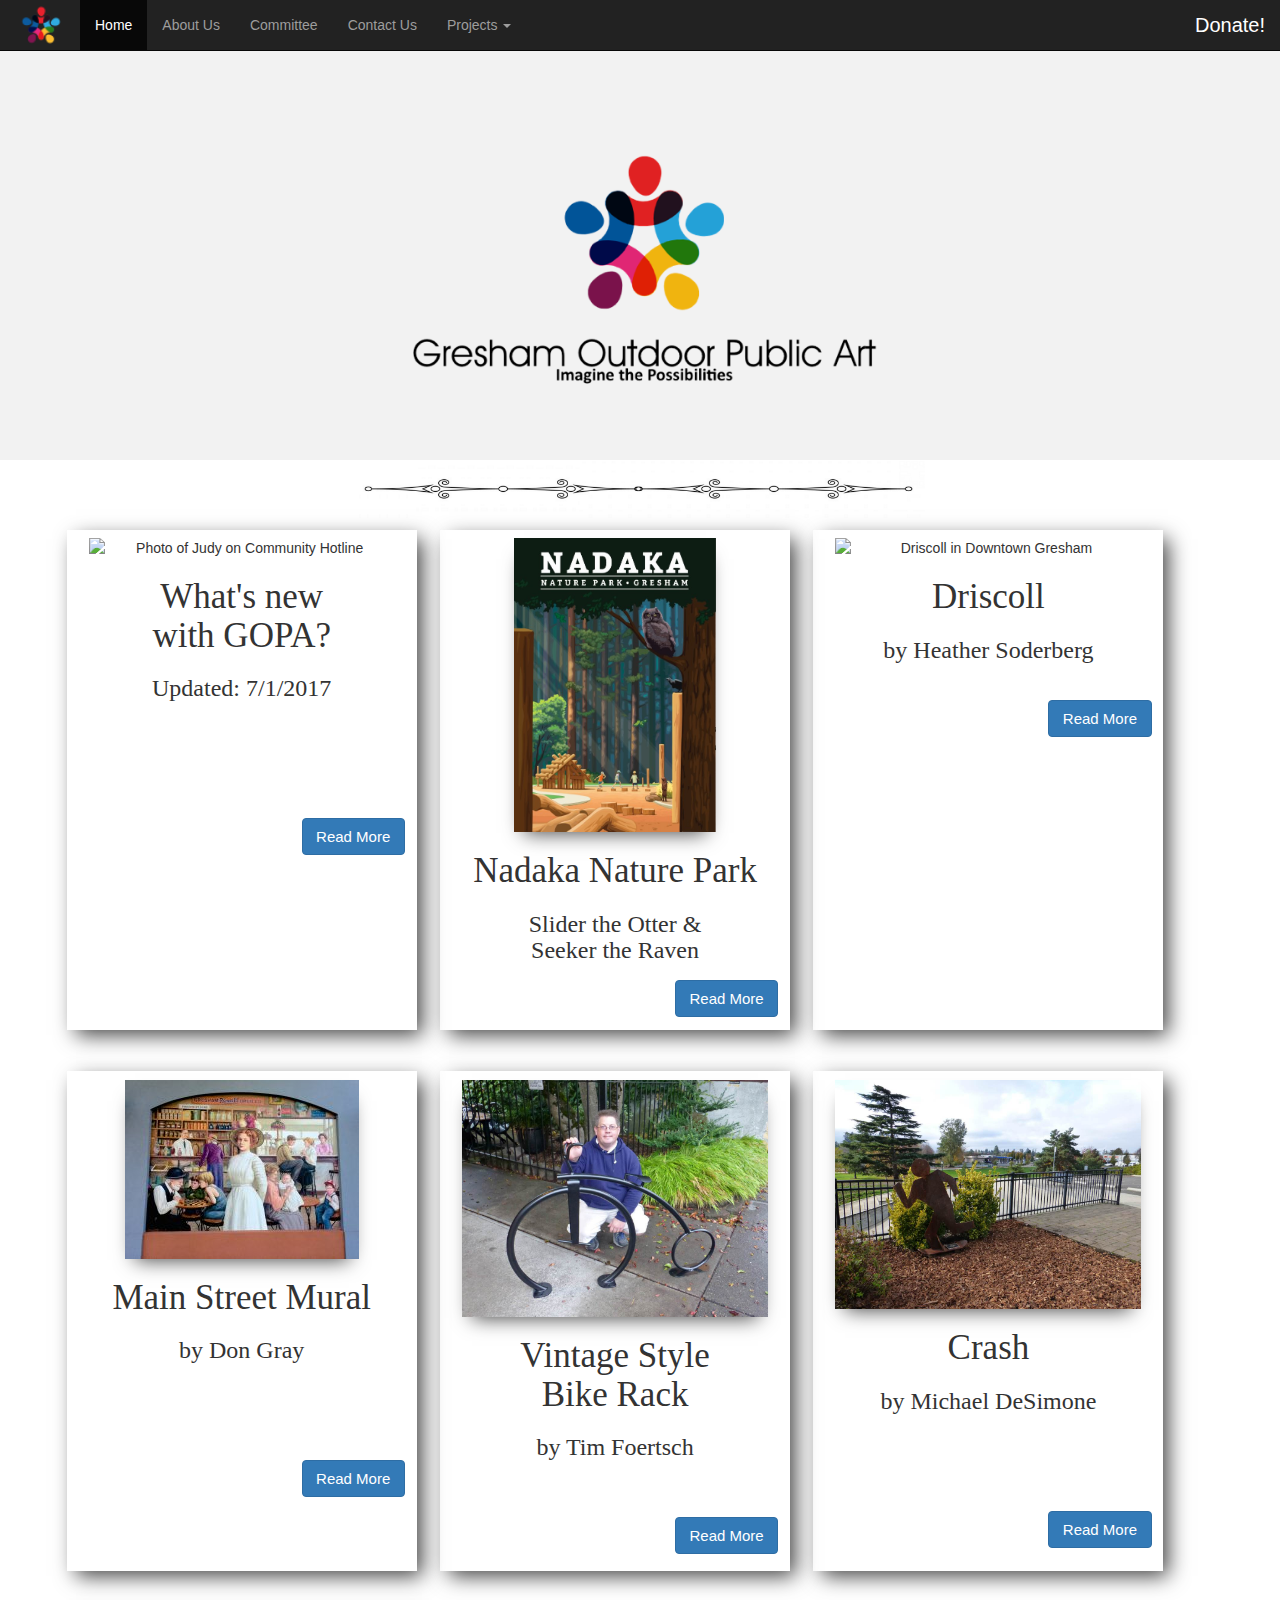
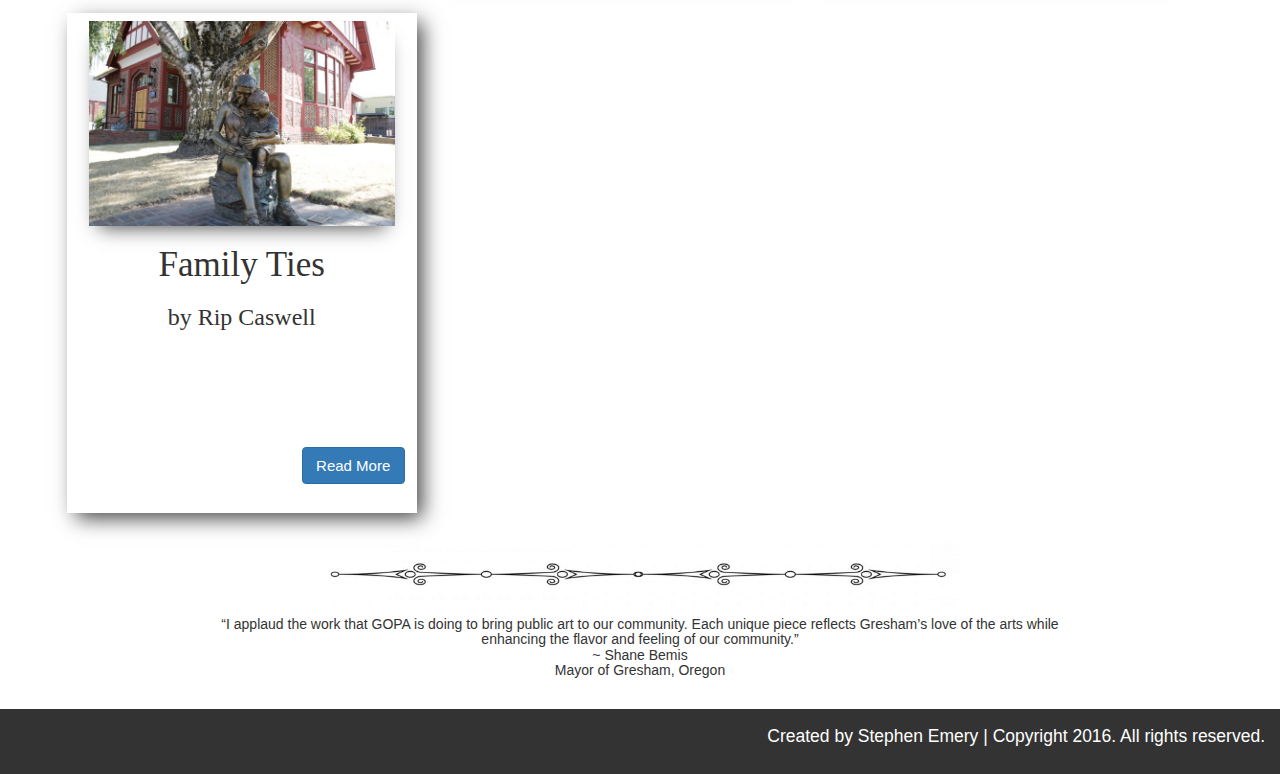
==== commit cae83ac3: "Update index.html." ====
--- a/index.html
+++ b/index.html
@@ -100,9 +100,9 @@
         <div class="col-md-4 text-center">
           <img src="img/nadaka/nadakapark.jpg" alt="Nadaka Nature Park Postcard" />
           <h2>Nadaka Nature Park</h2>
-          <br>
-          <br>
-          <br>
+          <h3>Slider the Otter &amp;
+          <br>Seeker the Raven
+          </h3>
           <a href="nadakanaturepark.html" class="btn btn-primary">Read More</a>
         </div>
         <div class="col-md-4 text-center">
--- a/css/styles.css
+++ b/css/styles.css
@@ -60,11 +60,18 @@
 .body img {
   display: block;
   margin: 1% auto 2%;
-  max-width: 90%;
   max-height: 60%;
   -webkit-box-shadow: 0px 11px 19px -10px rgba(0,0,0,0.75);
   -moz-box-shadow: 0px 11px 19px -10px rgba(0,0,0,0.75);
   box-shadow: 0px 11px 19px -10px rgba(0,0,0,0.75);
+}
+
+.col-md-4 img {
+  max-width: 90%;
+}
+
+.body img {
+  max-width: 60%;
 }
 
 .col-md-4 a {
